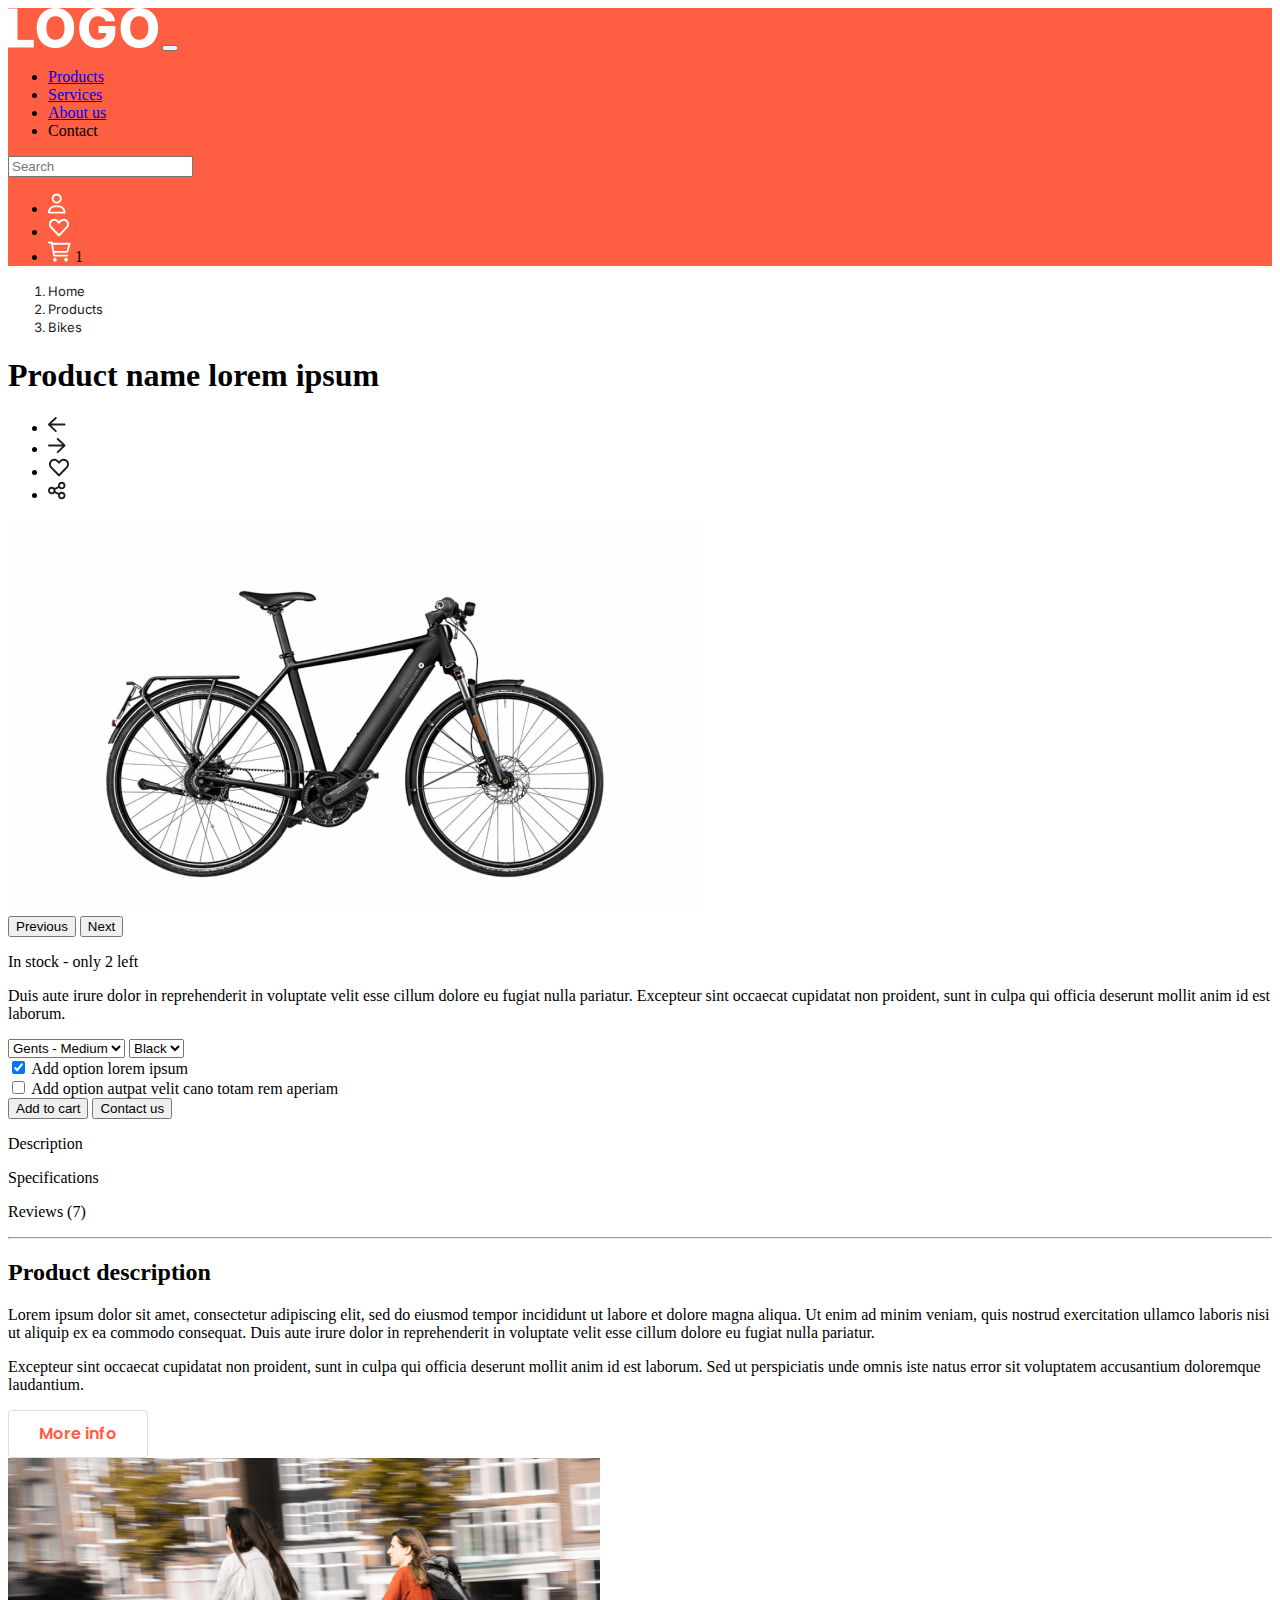
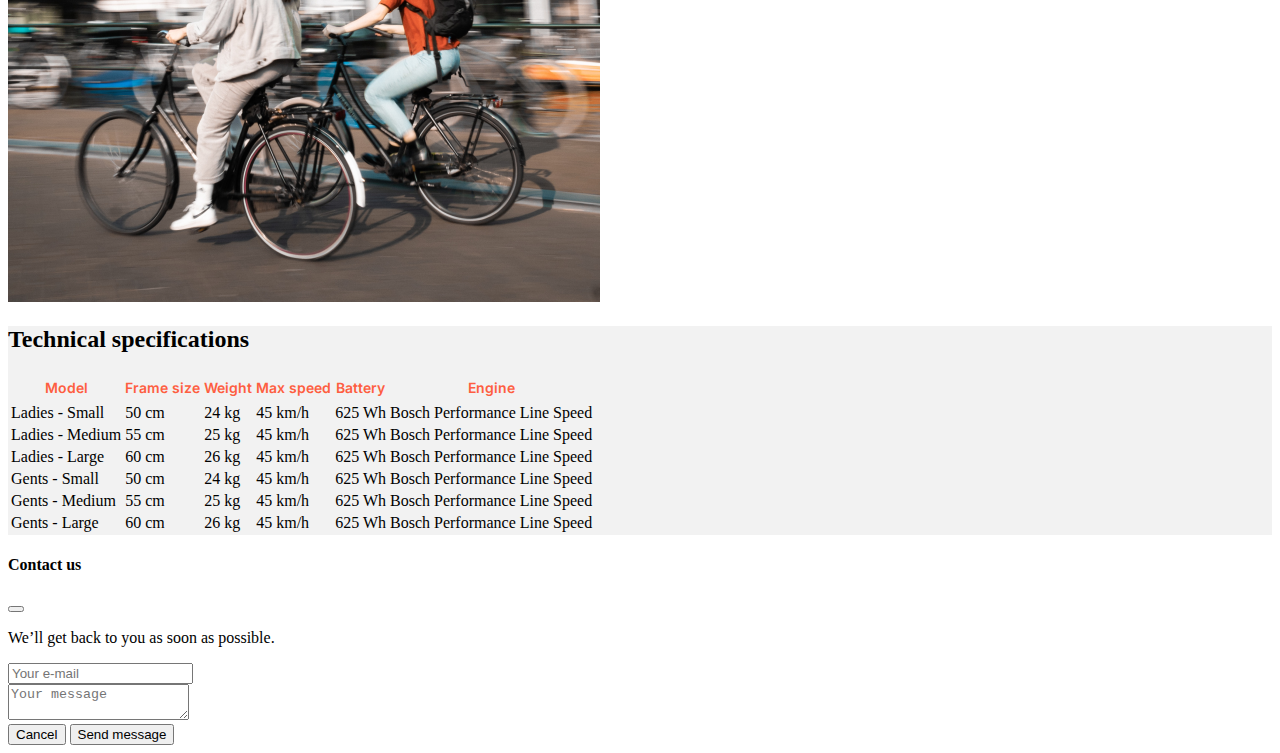
==== index.html @ 396659ed "first commit" ====
<!doctype html>
<html lang="en">

<head>
    <meta charset="UTF-8">
    <meta name="description" content="Bikes web shop">
    <meta name="keywords" content="Bikes, Selling Bikes, Bike shop">
    <meta name="author" content="Cuk Danijela">
    <meta name="viewport" content="width=device-width, initial-scale=1">

    <link rel="stylesheet" href="style.css">
    <link href="https://cdn.jsdelivr.net/npm/bootstrap@5.1.3/dist/css/bootstrap.min.css" rel="stylesheet"
        integrity="sha384-1BmE4kWBq78iYhFldvKuhfTAU6auU8tT94WrHftjDbrCEXSU1oBoqyl2QvZ6jIW3" crossorigin="anonymous">

    <title>Bike web shop</title>

</head>

<body>
    <!-- onload="modalFunction()" -->

    <header>
        <div class="container">
            <nav class="navbar navbar-expand-lg navbar-light">
                <div class="container-fluid">
                    <a class="navbar-brand" href="index.html"><img src="./images/LOGO.png" /></a>
                    <button class="navbar-toggler" type="button" data-bs-toggle="collapse"
                        data-bs-target="#navbarSupportedContent" aria-controls="navbarSupportedContent"
                        aria-expanded="false" aria-label="Toggle navigation">
                        <span class="navbar-toggler-icon"></span>
                    </button>
                    <div class="collapse navbar-collapse" id="navbarSupportedContent">
                        <ul class="navbar-nav mb-2 mb-lg-0">
                            <li class="nav-item">
                                <a class="nav-link active" aria-current="page" href="#">Products</a>
                            </li>
                            <li class="nav-item">
                                <a class="nav-link" href="#">Services</a>
                            </li>
                            <li class="nav-item">
                                <a class="nav-link" href="#">About us</a>
                            </li>
                            <li class="nav-item">
                                <a class="nav-link" data-bs-toggle="modal" data-bs-target="#exampleModal">Contact</a>
                            </li>

                        </ul>
                        <form class="d-flex me-auto">
                            <input class="form-control me-2" type="search" placeholder="Search" aria-label="Search">
                        </form>

                        <ul class="nav justify-content-end">
                            <li class="nav-item">
                                <img src="./images/user.svg" />
                            </li>
                            <li class="nav-item">
                                <img src="./images/heart_white.svg" />
                            </li>
                            <li class="nav-item">
                                <img src="./images/shopping-cart.svg" />
                                <span class="position-absolute bottom-0 translate-middle badge rounded-pill bg-danger">
                                    1
                                </span>
                            </li>
                        </ul>

                    </div>
                </div>
            </nav>
        </div>
    </header>
    <div class="container">
        <nav style="--bs-breadcrumb-divider: '>';" aria-label="breadcrumb">
            <ol class="breadcrumb">
                <li class="breadcrumb-item">Home</li>
                <li class="breadcrumb-item active" aria-current="page">Products</li>
                <li class="breadcrumb-item" aria-current="page">Bikes</li>
            </ol>
        </nav>
    </div>
    <section>
        <div class="container">
        <div class="row">

            <div class="col">
                <h1>Product name lorem ipsum</h1>
            </div>
            <div class="col">
                <ul class="nav justify-content-end">
                    <li class="nav-item">
                        <img src="./images/arrow-left.svg" />
                    </li>
                    <li class="nav-item">
                        <img src="./images/arrow-right.svg" />
                    </li>
                    <li class="nav-item">
                        <img src="./images/heart.svg" />
                    </li>
                    <li class="nav-item">
                        <img src="./images/share-nodes.svg" />
                    </li>
                </ul>
            </div>
        </div>
        
        <div class="row">

            <div class="col">
                <div id="carouselExampleControls" class="carousel slide" data-bs-ride="carousel">
                    <div class="carousel-inner">
                        <div class="carousel-item active">
                            <img src="./images/image_1.png" class="d-block w-100" alt="Bike">
                        </div>
                    </div>
                    <button class="carousel-control-prev" type="button" data-bs-target="#carouselExampleControls"
                        data-bs-slide="prev">
                        <span class="carousel-control-prev-icon" aria-hidden="true"></span>
                        <span class="visually-hidden">Previous</span>
                    </button>
                    <button class="carousel-control-next" type="button" data-bs-target="#carouselExampleControls"
                        data-bs-slide="next">
                        <span class="carousel-control-next-icon" aria-hidden="true"></span>
                        <span class="visually-hidden">Next</span>
                    </button>
                </div>

            </div>
            <div class="col">
                <div>
                    <p>In stock <span>- only 2 left</span></p>
                    <p>Duis aute irure dolor in reprehenderit in voluptate velit esse cillum dolore eu fugiat nulla
                        pariatur. Excepteur sint
                        occaecat cupidatat non proident, sunt in culpa qui officia deserunt mollit anim id est
                        laborum.</p>

                    <select class="form-select form-select-lg mb-3" aria-label=".form-select-lg example">
                        <option value="1">Gents - Small</option>
                        <option value="2" selected>Gents - Medium</option>
                        <option value="3">Gents - Large</option>
                    </select>

                    <select class="form-select form-select-lg mb-3" aria-label=".form-select-lg example">
                        <option value="1" selected>Black</option>
                        <option value="2">Blue</option>
                        <option value="3">Red</option>
                    </select>

                    <div class="form-check">
                        <input class="form-check-input" type="checkbox" value="" id="flexCheckChecked" checked>
                        <label class="form-check-label" for="flexCheckChecked">
                            Add option lorem ipsum
                        </label>
                    </div>
                    <div class="form-check">
                        <input class="form-check-input" type="checkbox" value="" id="flexCheckChecked">
                        <label class="form-check-label" for="flexCheckChecked">
                            Add option autpat velit cano totam rem aperiam
                        </label>
                    </div>
                    <button type="button" class="btn btn-primary btn-lg">Add to cart</button>
                    <button type="button" class="btn btn-secondary btn-lg">Contact us</button>
                </div>
            </div>
        </div>
        <div class="row">
            <div class="col">
                <p>Description</p>
                <p>Specifications</p>
                <p>Reviews (7)</p>
            </div>
        </div>
</div>
    </section>

    <hr />

    <section>
        <div class="container">
            <div class="row">

                <div class="col">
                    <h2>Product description</h2>

                    <p>
                        Lorem ipsum dolor sit amet, consectetur adipiscing elit, sed do eiusmod tempor incididunt ut
                        labore et
                        dolore magna
                        aliqua. Ut enim ad minim veniam, quis nostrud exercitation ullamco laboris nisi ut aliquip ex ea
                        commodo
                        consequat. Duis
                        aute irure dolor in reprehenderit in voluptate velit esse cillum dolore eu fugiat nulla
                        pariatur.</p>

                    <p> Excepteur sint occaecat cupidatat non proident, sunt in culpa qui officia deserunt mollit anim
                        id est
                        laborum. Sed ut
                        perspiciatis unde omnis iste natus error sit voluptatem accusantium doloremque laudantium.
                    </p>

                    <button type="button" class="more-info">More info</button>

                </div>
                <div class="col">
                    <img src="./images/img_product_desc.png" class="img-fluid" alt="Product description">
                </div>
            </div>
        </div>
    </section>

    <section class="table_section">
        <div class="container">
            <h2>Technical specifications</h2>

            <table class="table table-striped table-borderless">
                <thead>
                    <tr>
                        <th scope="col">Model</th>
                        <th scope="col">Frame size</th>
                        <th scope="col">Weight</th>
                        <th scope="col">Max speed</th>
                        <th scope="col">Battery</th>
                        <th scope="col">Engine</th>
                    </tr>
                </thead>
                <tbody>
                    <tr>
                        <td>Ladies - Small</td>
                        <td>50 cm</td>
                        <td>24 kg</td>
                        <td>45 km/h</td>
                        <td>625 Wh</td>
                        <td>Bosch Performance Line Speed</td>
                    </tr>
                    <tr>
                        <td>Ladies - Medium</td>
                        <td>55 cm</td>
                        <td>25 kg</td>
                        <td>45 km/h</td>
                        <td>625 Wh</td>
                        <td>Bosch Performance Line Speed</td>
                    </tr>
                    <tr>
                        <td>Ladies - Large</td>
                        <td>60 cm</td>
                        <td>26 kg</td>
                        <td>45 km/h</td>
                        <td>625 Wh</td>
                        <td>Bosch Performance Line Speed</td>
                    </tr>
                    <tr>
                        <td>Gents - Small</td>
                        <td>50 cm</td>
                        <td>24 kg</td>
                        <td>45 km/h</td>
                        <td>625 Wh</td>
                        <td>Bosch Performance Line Speed</td>
                    </tr>
                    <tr>
                        <td>Gents - Medium</td>
                        <td>55 cm</td>
                        <td>25 kg</td>
                        <td>45 km/h</td>
                        <td>625 Wh</td>
                        <td>Bosch Performance Line Speed</td>
                    </tr>
                    <tr>
                        <td>Gents - Large</td>
                        <td>60 cm</td>
                        <td>26 kg</td>
                        <td>45 km/h</td>
                        <td>625 Wh</td>
                        <td>Bosch Performance Line Speed</td>
                    </tr>
                </tbody>
            </table>
        </div>
    </section>


    <div class="modal fade" id="exampleModal" tabindex="-1" aria-labelledby="exampleModalLabel" aria-hidden="true">
        <div class="modal-dialog">
            <div class="modal-content">
                <div class="modal-header">
                    <h4 class="modal-title" id="exampleModalLabel">Contact us</h4>
                    <button type="button" class="btn-close" data-bs-dismiss="modal" aria-label="Close"></button>
                </div>
                <div class="modal-body">
                    <p>We’ll get back to you as soon as possible.</p>
                    <form>
                        <div class="mb-3">
                            <input type="text" class="form-control" id="recipient-name" placeholder="Your e-mail">
                        </div>
                        <div class="mb-3">
                            <textarea class="form-control" id="message-text" placeholder="Your message"></textarea>
                        </div>
                    </form>
                </div>
                <div class="modal-footer">
                    <button type="button" class="btn btn-secondary" data-bs-dismiss="modal">Cancel</button>
                    <button type="button" class="btn btn-primary">Send message</button>
                </div>
            </div>
        </div>
    </div>
    <script>
        function modalFunction() {
            var myModal = new bootstrap.Modal(document.getElementById('exampleModal'), {})
            myModal.show()
        }
    </script>
    <script src="https://cdn.jsdelivr.net/npm/@popperjs/core@2.10.2/dist/umd/popper.min.js"
        integrity="sha384-7+zCNj/IqJ95wo16oMtfsKbZ9ccEh31eOz1HGyDuCQ6wgnyJNSYdrPa03rtR1zdB"
        crossorigin="anonymous"></script>
    <script src="https://cdn.jsdelivr.net/npm/bootstrap@5.1.3/dist/js/bootstrap.min.js"
        integrity="sha384-QJHtvGhmr9XOIpI6YVutG+2QOK9T+ZnN4kzFN1RtK3zEFEIsxhlmWl5/YESvpZ13"
        crossorigin="anonymous"></script>

</body>

</html>
---- style.css ----
@import url('https://fonts.googleapis.com/css2?family=Inter:wght@100;200;300;400;500;600;700;800;900&display=swap');
@import url('https://fonts.googleapis.com/css2?family=Inter:wght@100;200;300;400;500;600;700;800;900&family=Poppins&display=swap');


header {
    background: #FE5E41;
}

/* Breadcrumb */

.breadcrumb-item {
    font-family: 'Inter', sans-serif;
    font-style: normal;
    font-weight: 400;
    font-size: 13px;
    line-height: 18px;
    color: #1E1E1E;
}

/* Product name */

.carousel-control-prev-icon, .carousel-control-next-icon {
background: #F2F2F2;
}


/* Product description */

.more-info {
    box-sizing: border-box;
    width: 140px;
    height: 48px;
    background: #FFFFFF;
    border: 1px solid #DEDEDE;
    border-radius: 4px;
    color: #FE5E41;
    font-family: 'Poppins';
    font-style: normal;
    font-weight: 600;
    font-size: 16px;
    line-height: 24px;
}

/* Table */

.table_section {
    background: #F2F2F2;
}



.table th {

    font-family: 'Inter';
    font-style: normal;
    font-weight: 600;
    font-size: 14px;
    line-height: 24px;
    color: #FE5E41;
}
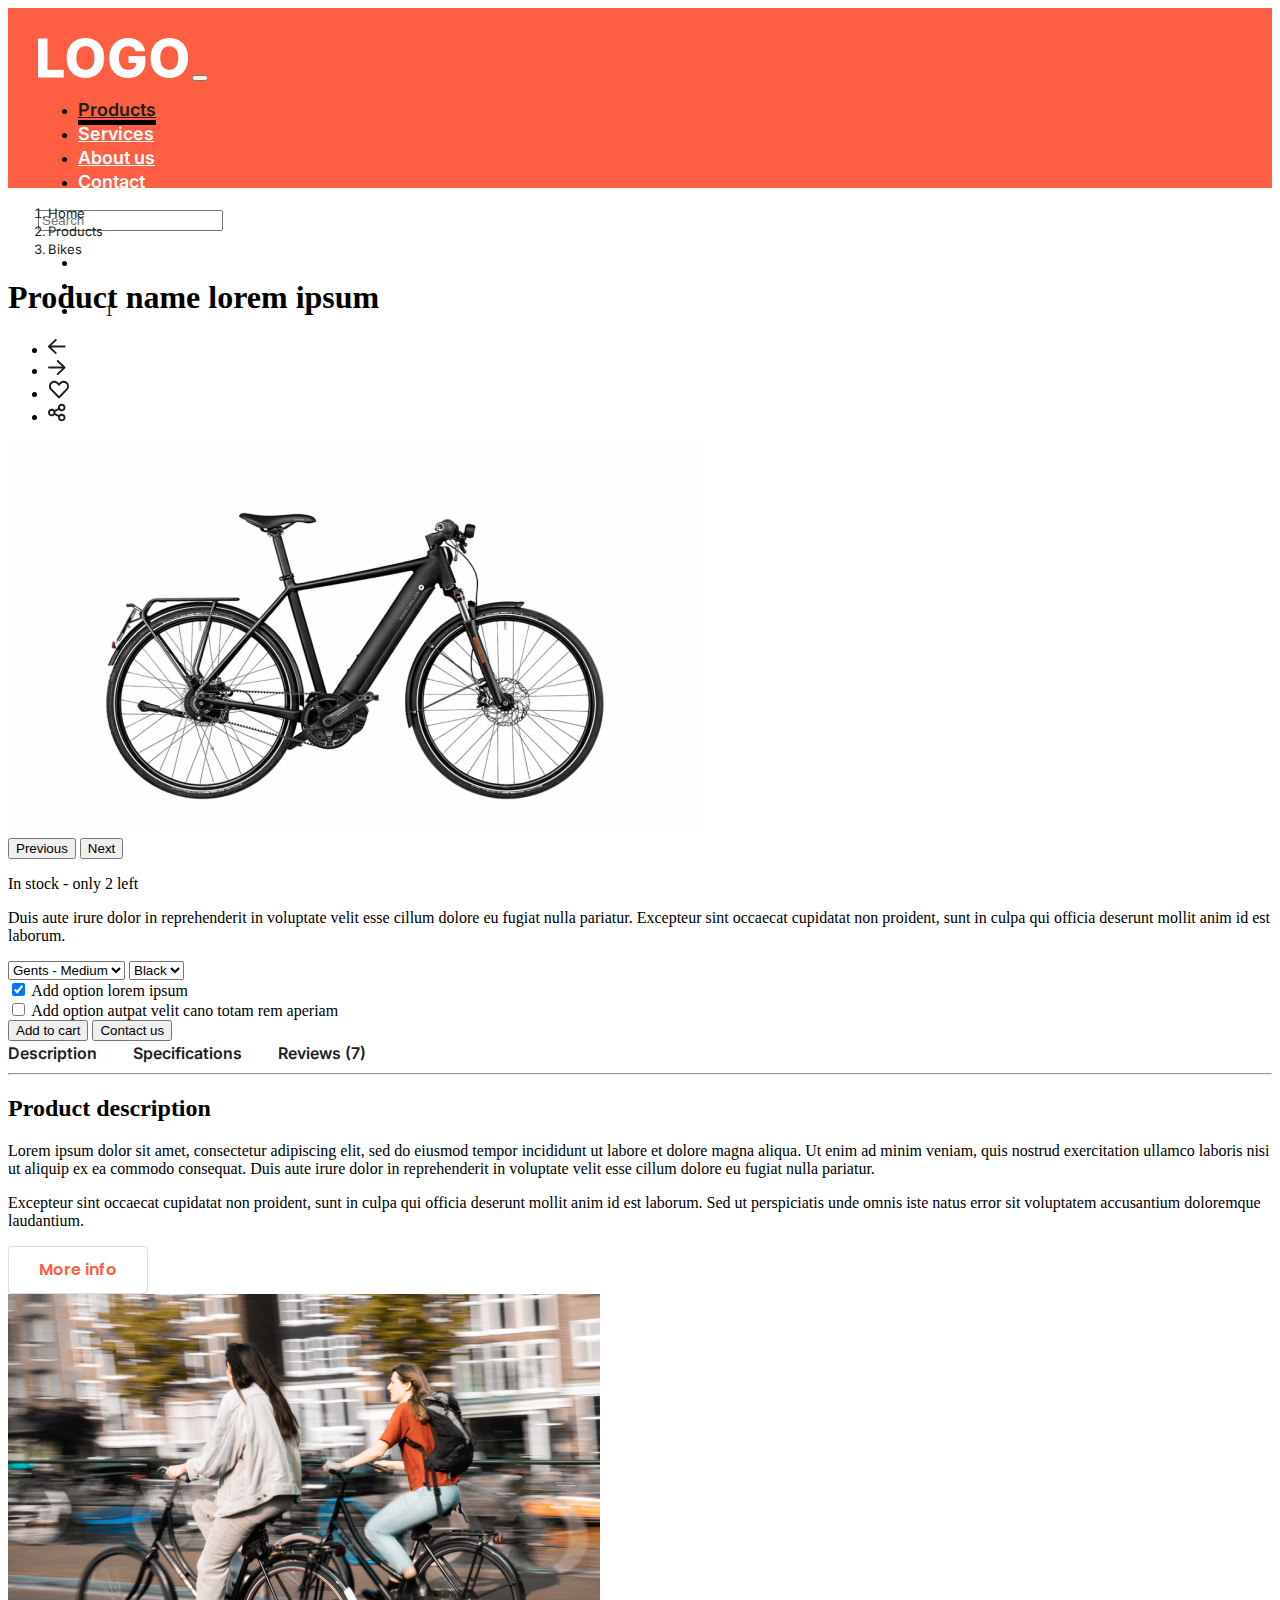
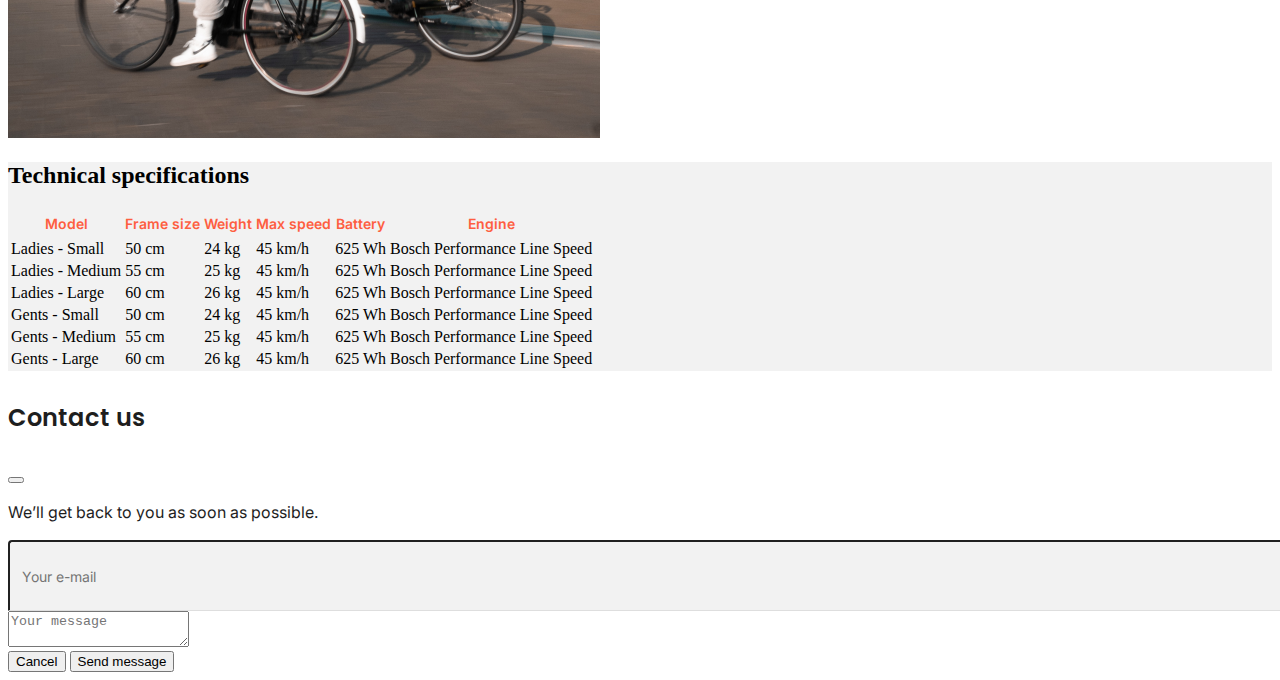
==== commit 9979c8f7: "css added" ====
--- a/index.html
+++ b/index.html
@@ -163,7 +163,7 @@
             </div>
         </div>
         <div class="row">
-            <div class="col">
+            <div class="col product-links">
                 <p>Description</p>
                 <p>Specifications</p>
                 <p>Reviews (7)</p>
@@ -288,7 +288,7 @@
                     <p>We’ll get back to you as soon as possible.</p>
                     <form>
                         <div class="mb-3">
-                            <input type="text" class="form-control" id="recipient-name" placeholder="Your e-mail">
+                            <input type="text" class="modal-input" id="email" placeholder="Your e-mail">
                         </div>
                         <div class="mb-3">
                             <textarea class="form-control" id="message-text" placeholder="Your message"></textarea>
@@ -296,7 +296,7 @@
                     </form>
                 </div>
                 <div class="modal-footer">
-                    <button type="button" class="btn btn-secondary" data-bs-dismiss="modal">Cancel</button>
+                    <button type="button" class="btn btn-link" data-bs-dismiss="modal">Cancel</button>
                     <button type="button" class="btn btn-primary">Send message</button>
                 </div>
             </div>
--- a/style.css
+++ b/style.css
@@ -4,6 +4,34 @@
 
 header {
     background: #FE5E41;
+    height: 120px;
+    padding: 30px;
+}
+
+/* Nav */
+
+.nav-item {
+    margin-right: 24px;
+}
+
+a.nav-link{
+    font-family: 'Inter';
+    font-style: normal;
+    font-weight: 600;
+    font-size: 18px;
+    line-height: 24px;
+    color: #FFFFFF;
+}
+
+.nav-link.active {
+    font-family: 'Inter';
+    font-style: normal;
+    font-weight: 600;
+    font-size: 18px;
+    line-height: 24px;
+    color: #1E1E1E;
+    border-bottom: 5px solid #000000;
+    ;
 }
 
 /* Breadcrumb */
@@ -19,11 +47,21 @@
 
 /* Product name */
 
-.carousel-control-prev-icon, .carousel-control-next-icon {
-background: #F2F2F2;
+.carousel-control-prev-icon,
+.carousel-control-next-icon {
+    background: #F2F2F2;
 }
 
-
+.product-links p{
+    font-family: 'Inter';
+        font-style: normal;
+        font-weight: 600;
+        font-size: 16px;
+        line-height: 24px;
+        color: #1E1E1E;
+        margin-right: 32px;
+        display: inline;
+}
 /* Product description */
 
 .more-info {
@@ -57,4 +95,49 @@
     font-size: 14px;
     line-height: 24px;
     color: #FE5E41;
+}
+
+/* Contact form */
+
+.modal-header {
+    border-bottom: 0px !important;
+}
+
+.modal-title {
+    font-family: 'Poppins';
+    font-style: normal;
+    font-weight: 600;
+    font-size: 24px;
+    line-height: 32px;
+    color: #1E1E1E;
+}
+
+.modal-body p {
+    font-family: 'Inter';
+    font-style: normal;
+    font-weight: 400;
+    font-size: 16px;
+    line-height: 24px;
+    color: #1E1E1E;
+}
+
+.modal-input {
+    display: block;
+    width: 100%;
+    padding: 0.375rem 0.75rem;
+    font-family: 'Inter';
+    font-style: normal;
+    font-size: 14px;
+    font-weight: 400;
+    line-height: 18px;
+    height: 56px;
+    color: #1E1E1E;
+    background: #F2F2F2;
+    background-clip: padding-box;
+    border-bottom: 1px solid #DEDEDE;
+    border-radius: 4px 4px 0px 0px;
+}
+
+.modal-footer {
+    border-top: 0px !important;
 }